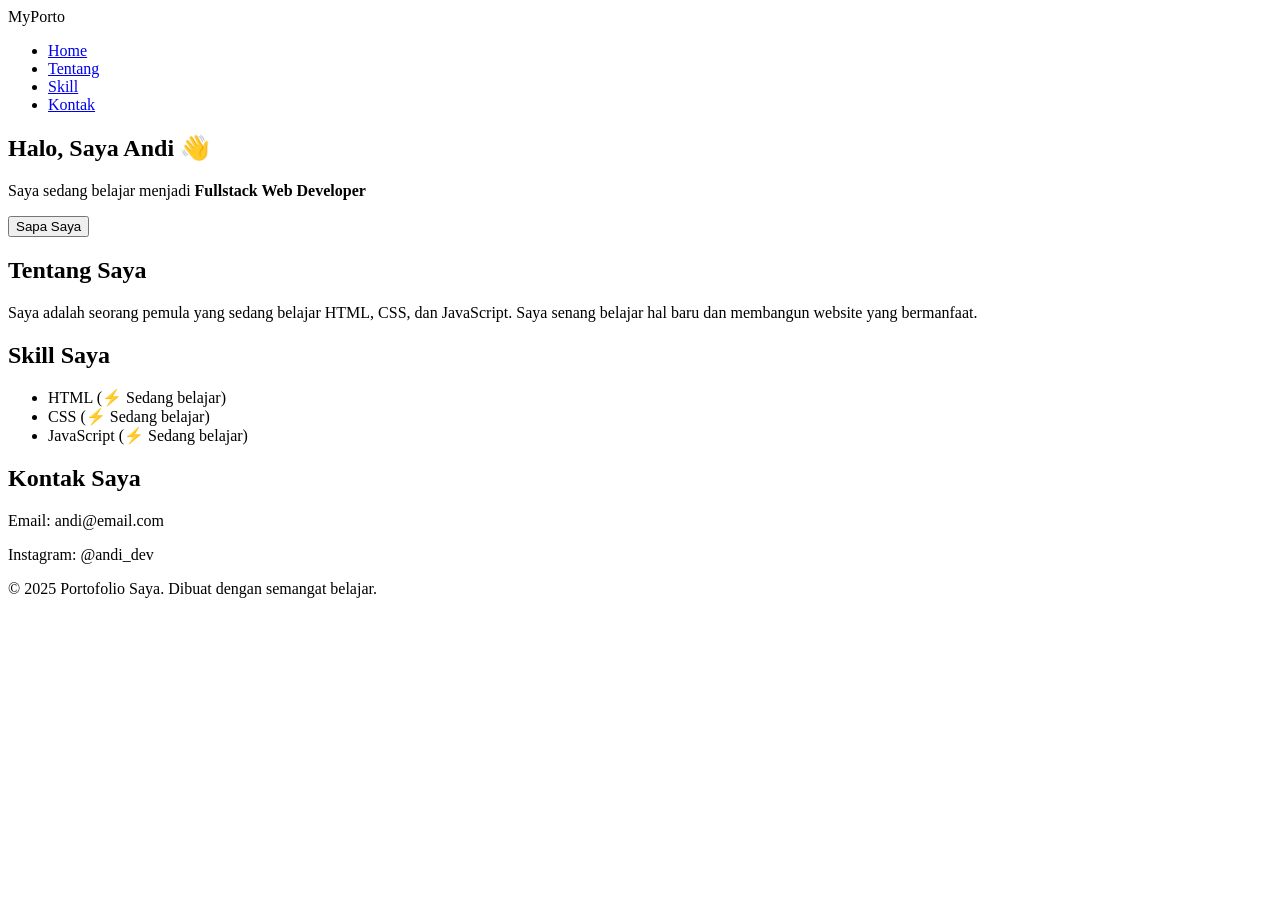
==== index.html @ 07844dd0 "Add initial HTML structure for portfolio website" ====
<!DOCTYPE html>
<html lang="id">
<head>
    <meta charset="UTF-8">
    <meta name="viewport" content="width=device-width, initial-scale=1.0">
    <title>Portofolio | Namaku</title>
    <link rel="stylesheet" href="style.css">
</head>
<body>

    <!-- ======== NAVBAR ======== -->
    <nav>
        <div class="container">
            <div class="logo">MyPorto</div>
            <ul>
                <li><a href="#home">Home</a></li>
                <li><a href="#tentang">Tentang</a></li>
                <li><a href="#skill">Skill</a></li>
                <li><a href="#kontak">Kontak</a></li>
            </ul>
        </div>
    </nav>

    <!-- ======== HOME ======== -->
    <section id="home">
        <div class="container">
            <h1>Halo, Saya <span id="namaUser">Andi</span> 👋</h1>
            <p>Saya sedang belajar menjadi <strong>Fullstack Web Developer</strong></p>
            <button id="salamBtn">Sapa Saya</button>
        </div>
    </section>

    <!-- ======== TENTANG ======== -->
    <section id="tentang">
        <div class="container">
            <h2>Tentang Saya</h2>
            <p>Saya adalah seorang pemula yang sedang belajar HTML, CSS, dan JavaScript. Saya senang belajar hal baru dan membangun website yang bermanfaat.</p>
        </div>
    </section>

    <!-- ======== SKILL ======== -->
    <section id="skill">
        <div class="container">
            <h2>Skill Saya</h2>
            <ul>
                <li>HTML (⚡ Sedang belajar)</li>
                <li>CSS (⚡ Sedang belajar)</li>
                <li>JavaScript (⚡ Sedang belajar)</li>
            </ul>
        </div>
    </section>

    <!-- ======== KONTAK ======== -->
    <section id="kontak">
        <div class="container">
            <h2>Kontak Saya</h2>
            <p>Email: andi@email.com</p>
            <p>Instagram: @andi_dev</p>
        </div>
    </section>

    <!-- ======== FOOTER ======== -->
    <footer>
        <p>&copy; 2025 Portofolio Saya. Dibuat dengan semangat belajar.</p>
    </footer>

    <script src="script.js"></script>
</body>
</html>
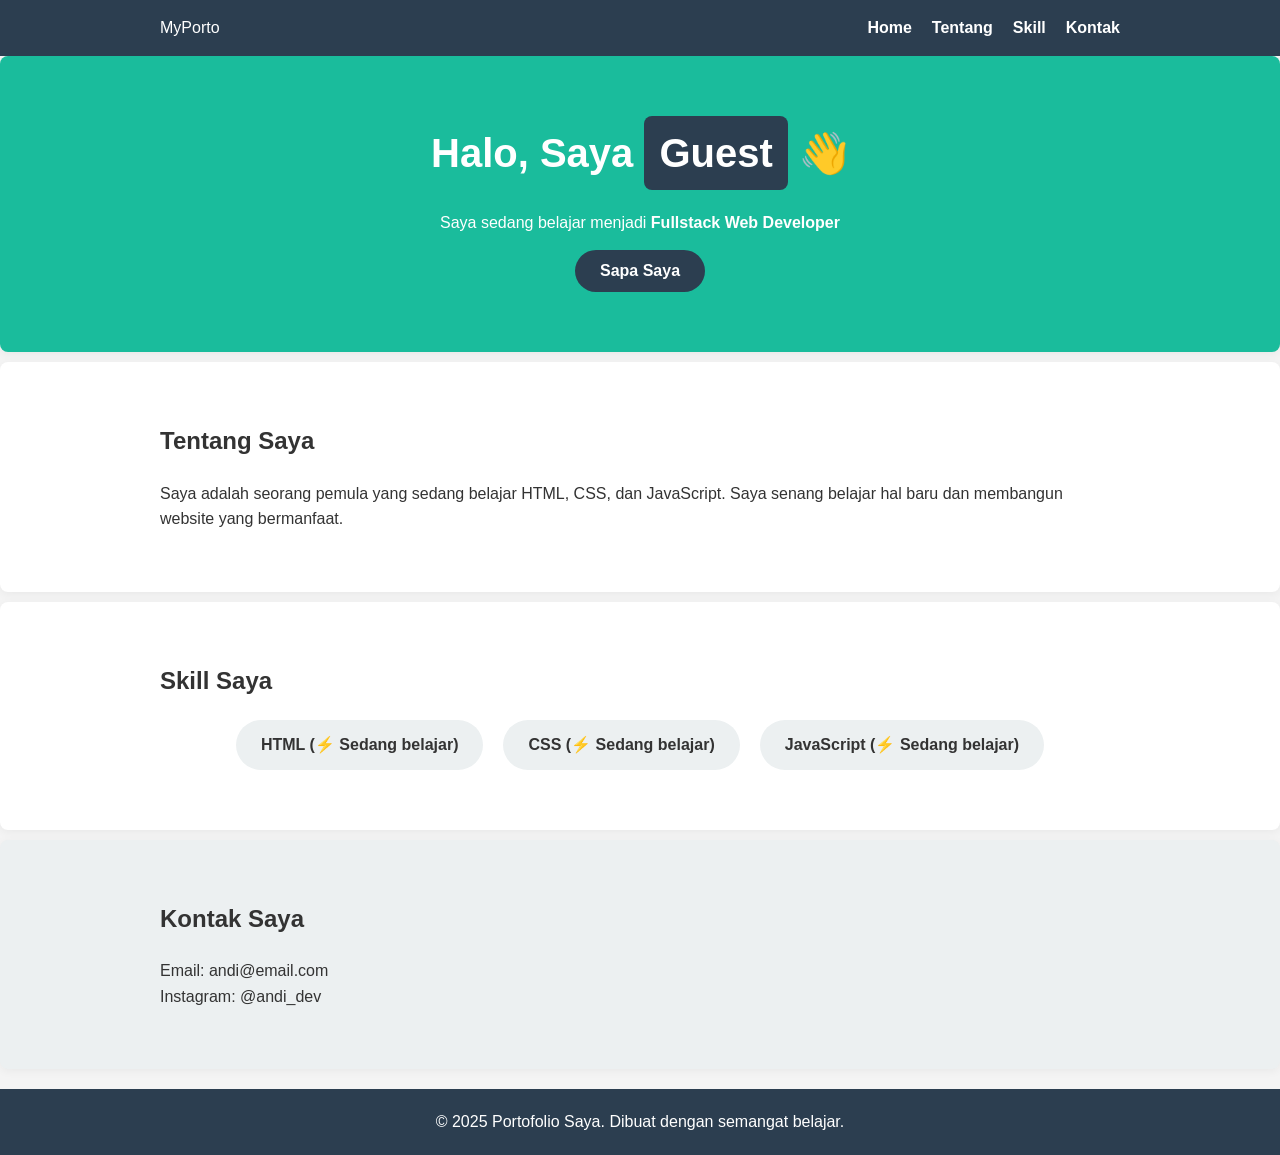
==== commit 8ff7ca46: "Change greeting user from 'Andi' to 'Guest'" ====
--- a/index.html
+++ b/index.html
@@ -24,7 +24,7 @@
     <!-- ======== HOME ======== -->
     <section id="home">
         <div class="container">
-            <h1>Halo, Saya <span id="namaUser">Andi</span> 👋</h1>
+            <h1>Halo, Saya <span id="namaUser">Guest</span> 👋</h1>
             <p>Saya sedang belajar menjadi <strong>Fullstack Web Developer</strong></p>
             <button id="salamBtn">Sapa Saya</button>
         </div>
--- a/style.css
+++ b/style.css
@@ -0,0 +1,130 @@
+/* ========== RESET & VARIABEL ========== */
+* {
+    margin: 0;
+    padding: 0;
+    box-sizing: border-box;
+}
+
+body {
+    font-family: Arial, sans-serif;
+    line-height: 1.6;
+    background-color: #f4f4f4;
+    color: #333;
+}
+
+.container {
+    max-width: 1000px;
+    margin: auto;
+    padding: 0 20px;
+}
+
+/* ========== NAVBAR ========== */
+nav {
+    background-color: #2c3e50;
+    color: white;
+    padding: 15px 0;
+    position: sticky;
+    top: 0;
+    z-index: 100;
+}
+
+nav .container {
+    display: flex;
+    justify-content: space-between;
+    align-items: center;
+}
+
+nav ul {
+    list-style: none;
+    display: flex;
+    gap: 20px;
+}
+
+nav a {
+    color: white;
+    text-decoration: none;
+    font-weight: bold;
+}
+
+nav a:hover {
+    color: #1abc9c;
+}
+
+/* ========== SECTION ========== */
+section {
+    padding: 60px 20px;
+    background: white;
+    margin-bottom: 10px;
+    border-radius: 8px;
+    box-shadow: 0 2px 10px rgba(0,0,0,0.05);
+}
+
+h1, h2 {
+    margin-bottom: 20px;
+}
+
+/* ========== HOME ========== */
+#home {
+    text-align: center;
+    background: #1abc9c;
+    color: white;
+}
+
+#home h1 {
+    font-size: 2.5rem;
+}
+
+#home span {
+    background: #2c3e50;
+    padding: 5px 15px;
+    border-radius: 8px;
+    display: inline-block;
+}
+
+button {
+    background: #2c3e50;
+    color: white;
+    border: none;
+    padding: 12px 25px;
+    border-radius: 30px;
+    font-size: 1rem;
+    font-weight: bold;
+    cursor: pointer;
+    margin-top: 15px;
+    transition: 0.3s;
+}
+
+button:hover {
+    background: #1a252f;
+    transform: scale(1.05);
+}
+
+/* ========== SKILL ========== */
+#skill ul {
+    list-style: none;
+    display: flex;
+    gap: 20px;
+    flex-wrap: wrap;
+    justify-content: center;
+}
+
+#skill li {
+    background: #ecf0f1;
+    padding: 12px 25px;
+    border-radius: 30px;
+    font-weight: bold;
+}
+
+/* ========== KONTAK ========== */
+#kontak {
+    background: #ecf0f1;
+}
+
+/* ========== FOOTER ========== */
+footer {
+    text-align: center;
+    padding: 20px;
+    background: #2c3e50;
+    color: white;
+    margin-top: 20px;
+}
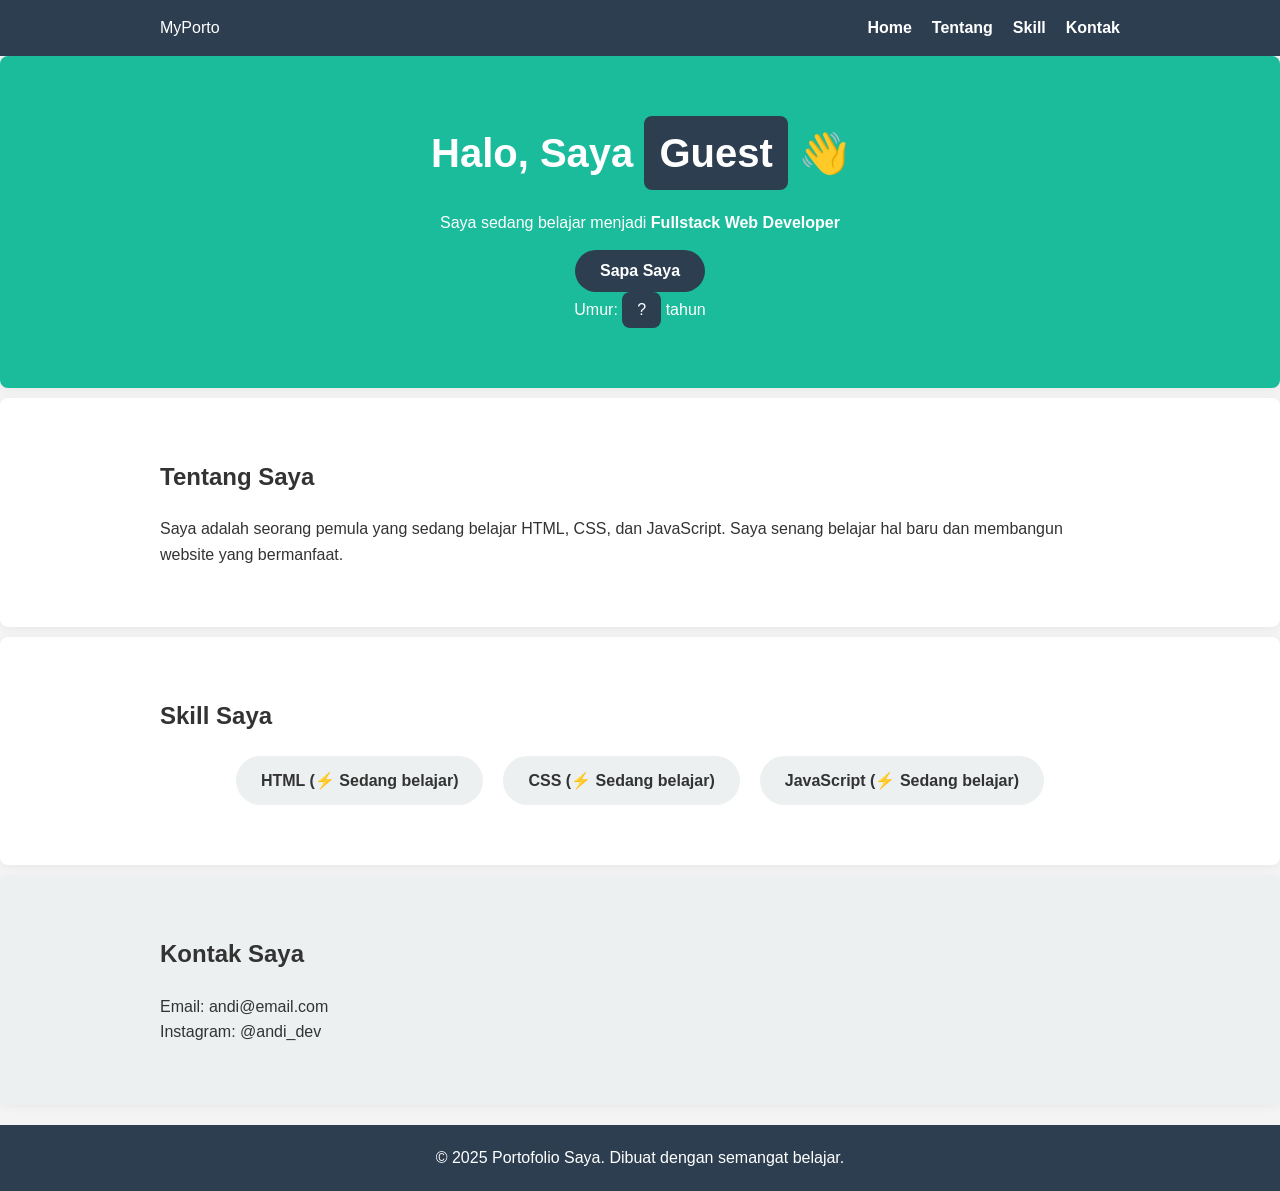
==== commit 6bf9c32a: "Add age display in index.html" ====
--- a/index.html
+++ b/index.html
@@ -27,6 +27,7 @@
             <h1>Halo, Saya <span id="namaUser">Guest</span> 👋</h1>
             <p>Saya sedang belajar menjadi <strong>Fullstack Web Developer</strong></p>
             <button id="salamBtn">Sapa Saya</button>
+            <p>Umur: <span id="umurUser">?</span> tahun</p>
         </div>
     </section>
 
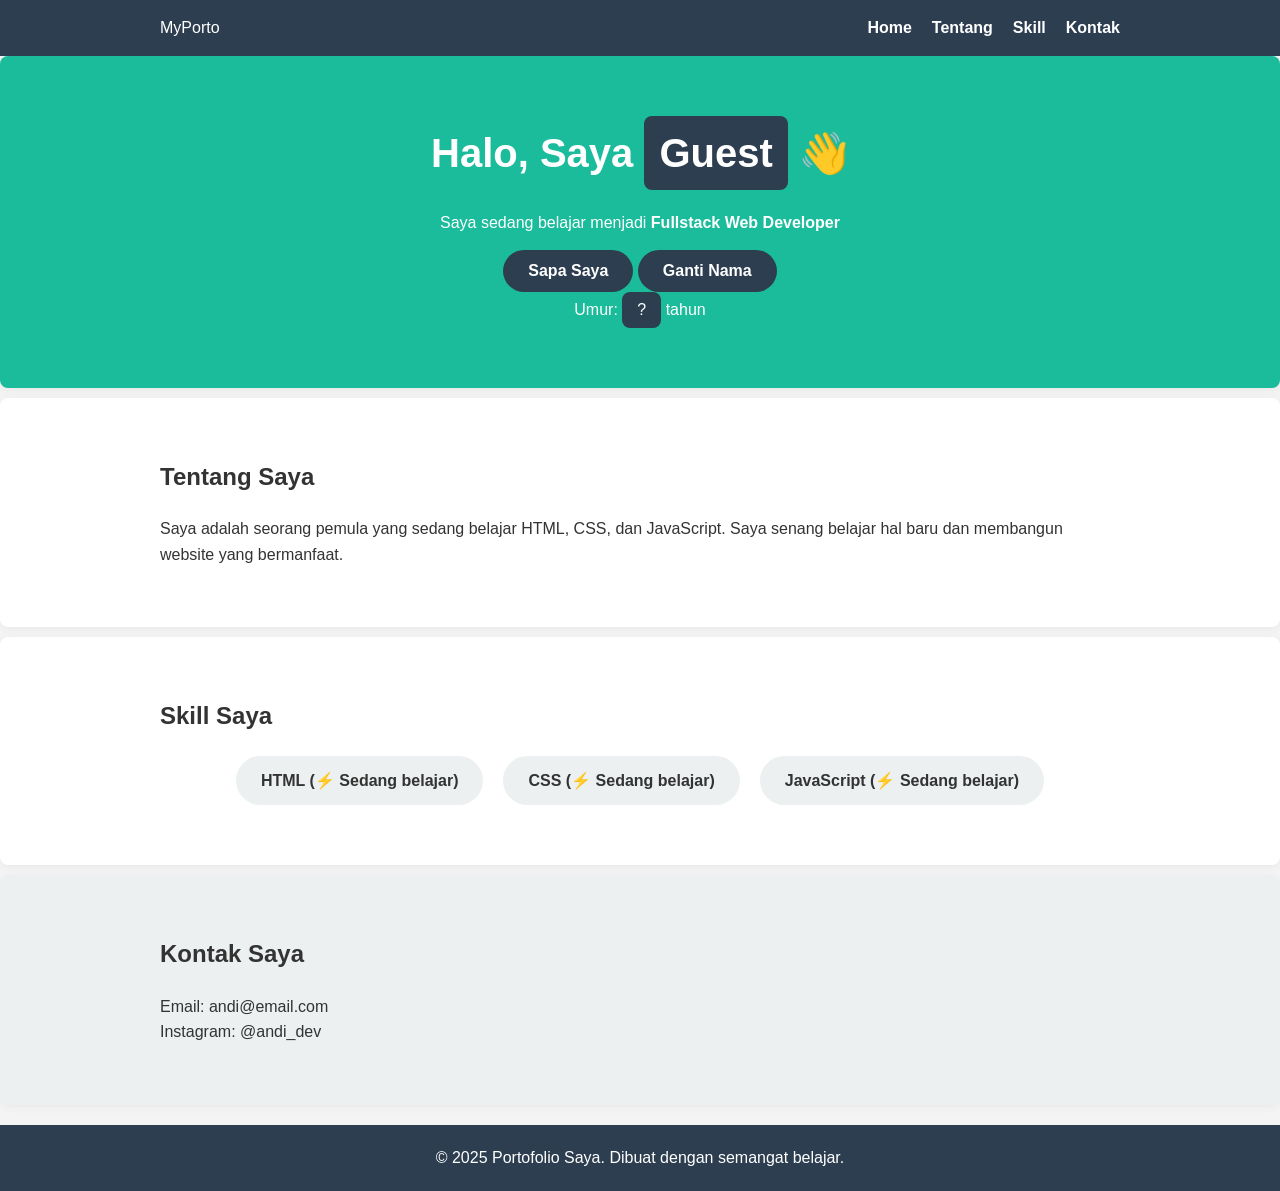
==== commit d8e8e304: "Update index.html" ====
--- a/index.html
+++ b/index.html
@@ -27,6 +27,7 @@
             <h1>Halo, Saya <span id="namaUser">Guest</span> 👋</h1>
             <p>Saya sedang belajar menjadi <strong>Fullstack Web Developer</strong></p>
             <button id="salamBtn">Sapa Saya</button>
+            <button id="gantiNamaBtn">Ganti Nama</button>
             <p>Umur: <span id="umurUser">?</span> tahun</p>
         </div>
     </section>
